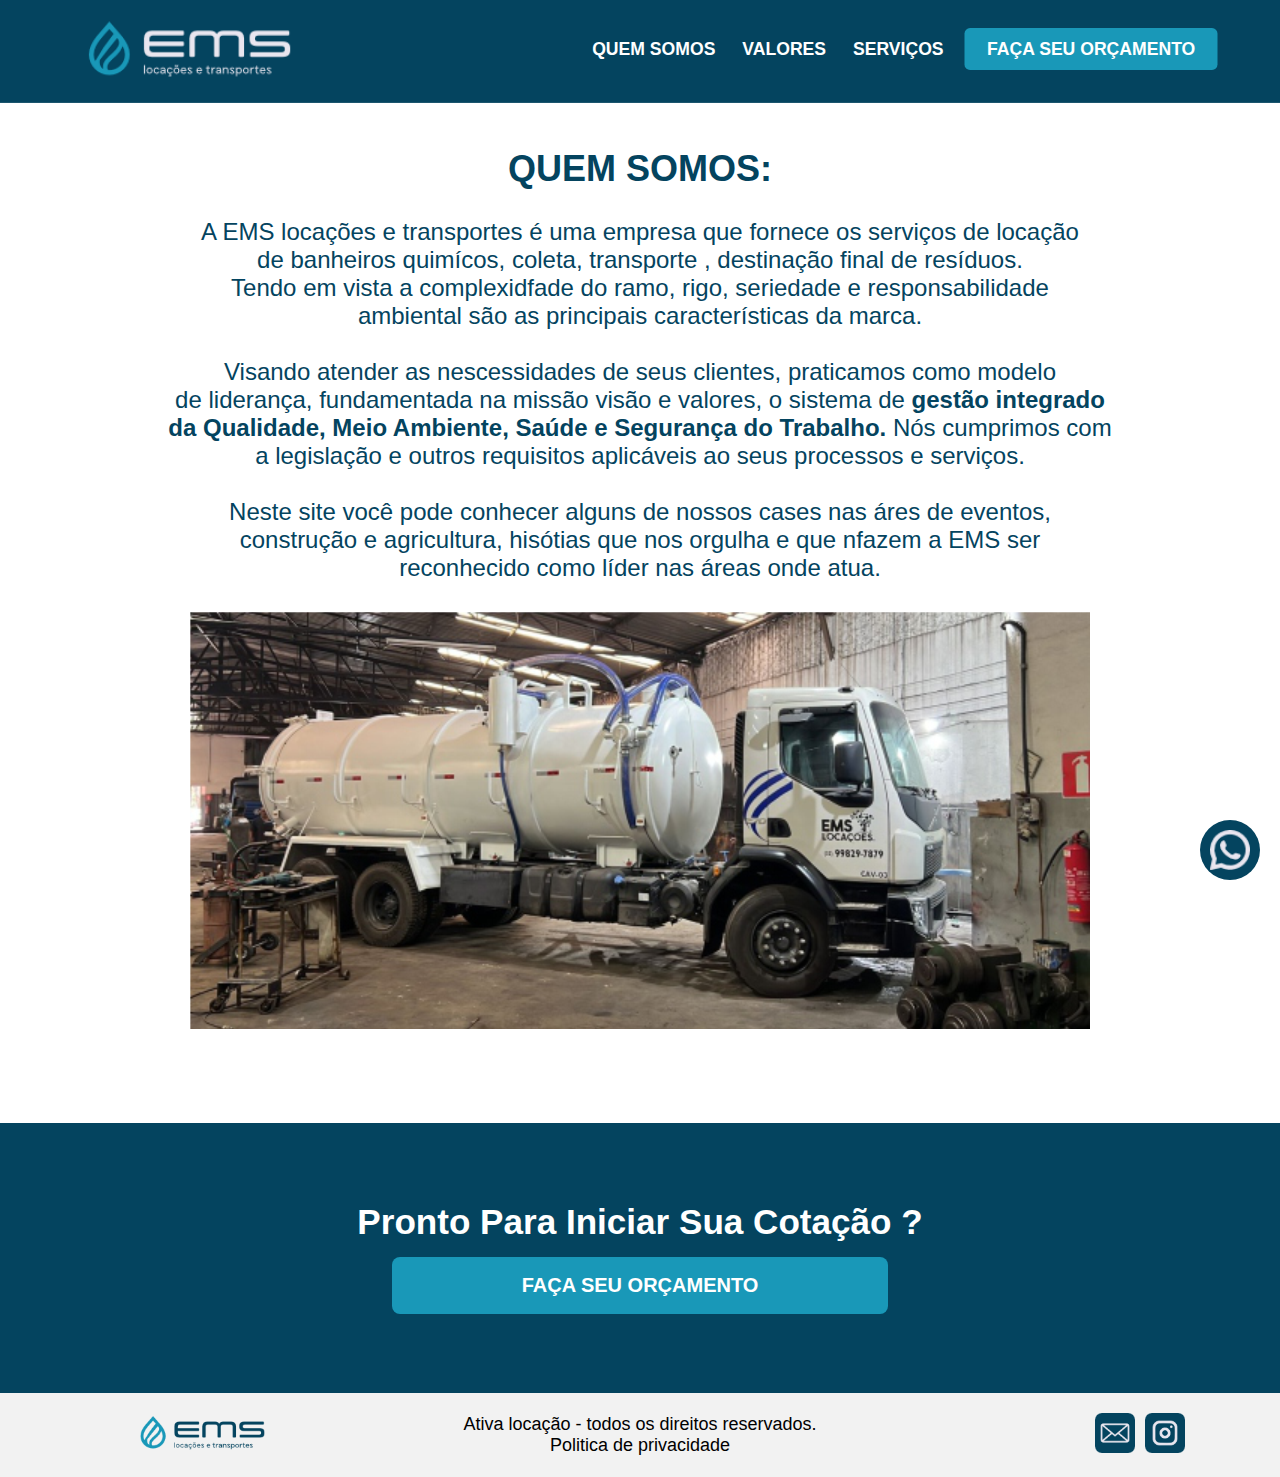
==== quemsomos.html @ a8e82fcf "commit de test" ====
<!DOCTYPE html>
<html lang="pt-BR">

<head>
    <meta charset="UTF-8">
    <meta http-equiv="X-UA-Compatible" content="IE=edge">
    <meta name="viewport" content="width=device-width, initial-scale=1.0">
    <link rel="stylesheet" href="./style.css">
    <link rel="icon" href="/img/icons8-in-transit.gif" type="imagem/gif">



    <title>EMS Locações e Transportes</title>
</head>

<body>
    <header class="cabecalho">
        <img class="logo" src="./img/logo2.png" alt="logo">
        <nav>
            <a class="cabecalho-item" href="./quemsomos.html"> <strong>QUEM SOMOS</strong> </a>
            <a class="cabecalho-item" href="./index.html"> <strong> VALORES</strong></a>
            <a class="cabecalho-item" href="./servicos.html"> <strong> SERVIÇOS </strong></a>
            <a class="btn"
                href="https://api.whatsapp.com/send?phone=5532999061607&text=Olá Gostaria de solicitar um orçamento!">
                <strong>FAÇA SEU ORÇAMENTO </strong> </a>
        </nav>

    </header>

    <section>
        <div class="quem">
            <h2>QUEM SOMOS:</h2>

            <P><br>
                A EMS locações e transportes é uma empresa que fornece os serviços de locação <br>
                de banheiros quimícos, coleta, transporte , destinação final de resíduos. <br>
                Tendo em vista a complexidfade do ramo, rigo, seriedade e responsabilidade <br>
                ambiental são as principais características da marca.
                <br>
                <br>
                Visando atender as nescessidades de seus clientes, praticamos como modelo <br>
                de liderança, fundamentada na missão visão e valores, o sistema de <strong>gestão integrado <br>
                    da Qualidade, Meio Ambiente, Saúde e Segurança do Trabalho. </strong> Nós cumprimos com <br>
                a legislação e outros requisitos aplicáveis ao seus processos e serviços.
                <br>
                <br>
                Neste site você pode conhecer alguns de nossos cases nas áres de eventos, <br>
                construção e agricultura, hisótias que nos orgulha e que nfazem a EMS ser <br>
                reconhecido como líder nas áreas onde atua.



            </P>

        </div>

        <div class="foto">
            <img src="./img/quem somos.png" alt="foto"><br><br><br><br><br><br>

        </div>
    </section>

    <section>
        <div class="simu">
            <h3>Pronto Para Iniciar Sua Cotação ?<br>
                <a href="https://api.whatsapp.com/send?phone=5532999061607&text=Olá Gostaria de solicitar um orçamento!"
                    class="button1">FAÇA SEU ORÇAMENTO</a>
            </h3>
        </div>

    </section>


    <footer>
        <div class="footer-left">
            <img src="./img/icone novo.png" alt="Ícone" class="footer-icon">
        </div>
        <div class="footer-middle">
            <p>Ativa locação - todos os direitos reservados. <br> Politica de privacidade</p>
        </div>
        <div class="footer-right">

            <a href="mailto:emslocacoesetransportes@gmail.com"><img src="./img/Icons/email icon.png" alt="email"
                    class="social-icon"></a>
            <a href="https://www.instagram.com/emslocacoes/"><img src="./img/Icons/instagram icon.png" alt="instagram"
                    class="social-icon"></a>
        </div>
        <div class="whatsapp-button">
            <a href="https://api.whatsapp.com/send?phone=5532999061607&text=Olá Gostaria de solicitar um orçamento!"
                target="_blank">
                <img src="./img/Icons/icone whatsss-2.png" alt="WhatsApp">
            </a>
        </div>

    </footer>

    <script src="./custom.js"></script>
</body>

</html>
---- style.css ----
.cabecalho-item {
    margin-left: 20px;
}

.cabecalho {
    transition: transform 0.3s ease;
}

.cabecalho:hover {
    transform: scale(1.1);
}

* {




    margin: 0;
    text-decoration: none;
    padding: 0;

}

.primeiro {
    margin: 0;
    border: none;
}

.container5 {

    position: relative;
}

.fadeInOut {
    opacity: 0;
    /* Começa com a opacidade zero */
    animation: fade 4s infinite;
    /* Aplica a animação "fade" com duração de 4 segundos */
}

@keyframes fade {

    0%,
    100% {
        opacity: 0;
    }

    /* Começa e termina com a opacidade zero */
    50% {
        opacity: 1;
    }

    /* Opacidade máxima no meio da animação */
}

.image-wrapper {
    position: relative;
    display: inline-block;
}

.fadeInOut {

    position: absolute;
    top: 50%;
    left: 50%;
    transform: translate(-50%, -50%);
    text-align: center;
    color: #fff;
    font-size: 60px;
    opacity: 0;
    /* Começa com a opacidade zero */
    animation: fade 4s infinite;

}



body {
    font-family: Arial, Helvetica, sans-serif;
    overflow-x: auto;

}

@media (max-width: 600px) {

    .corpo,
    .container-text {
        font-size: 10px;
        margin: auto;



    }
}







.cabecalho {

    display: flex;


    flex-direction: row;
    align-items: center;
    justify-content: space-around;
    background-color: rgb(4, 68, 95);
}


@media (max-width: 600px) {

    .cabecalho {
        float: none;
        flex-direction: column;
        justify-content: center;
        text-align: center;



    }
}

.cabecalho-item {
    color: white;
}


.btn {
    display: inline-block;
    padding: 10px 20px;
    background-color: #1998b8;
    color: #fff;
    border: none;
    border-radius: 5px;
    font-size: 16px;
    text-align: center;
    text-decoration: none;
    cursor: pointer;
    margin-left: 15px;
}

.btn:hover {
    background-color: #0056b3;
}

.logo {
    padding: 24px;
}

.container-text {
    border: none;
    font-size: 30px;


    color: rgb(0, 0, 0);
    height: 200px;
    background-color: #f1f1f1;
    text-align: center;
    background-color: rgb(251, 251, 251);


}

.centered-text {
    margin-top: 65px;
    color: rgb(4, 68, 95);
    font-size: 40px;
    margin-bottom: 65px;


}



/*aqui é o menu com os 4 itens*/


/*arrumar espaçamento entre a imagem e as divs*/
.servicos a {
    color: #fff;

}


.servicos h2 {

    font-size: 30px;
    color: white;
    text-align: center;
    padding-bottom: 30px;
    background-color: rgb(25, 152, 184);
    height: 15vh;

}

.image-container {

    color: white;
    display: flex;
    justify-content: space-evenly;
    margin-bottom: px;
    background-color: rgb(25, 152, 184);


}



.image-wrapper {

    text-align: center;
    width: 100%;
    height: 100%;


    object-fit: cover;
}



.image-wrapper img {

    width: 100%;
    height: auto;
}

.image-wrapper1 {
    text-align: center;
    margin-bottom: 40px;




    object-fit: cover;
}

.image-wrapper1 img {
    width: 100%;
    height: auto;
}

.image-wrapper1 h3 {
    color: #f1f1f1;
    margin: 10px 0;

}





.image-wrapper a {
    font-size: 10px;

    text-decoration: none;
    color: white;
}

/*parte do icones*/


.icons-3 {



    display: flex;

    justify-content: center;
    width: 100%;
    height: 100%;
    object-fit: cover;

}

@media (max-width: 600px) {
    .icons-3 {
        height: 24vh;
        text-align: center;
    }
}

/*lista */
.par {
    margin-top: 10px;
    display: flex;
    justify-content: space-around;
    margin-bottom: 30px;
    font-size: 20px;
    text-align: left;







}

.par1 {
    margin-top: 10px;
    display: flex;
    justify-content: space-around;
    margin-bottom: 30px;
    font-size: 20px;
    text-align: right;







}

.par li {
    list-style-type: none;
}

.name-par {
    margin-top: 45px;
    text-align: center;
    border-bottom: 30px;




}

.simu {
    font-size: 30px;
    color: white;
    display: flex;
    justify-content: center;
    align-items: center;
    height: 30vh;
    background-color: rgb(4, 68, 95);
    text-align: center;

}

@media (max-width: 600px) {
    .simu {
        flex-direction: column;
        margin-left: 20px;
        margin-right: 20px;
    }


}

.button1 {
    margin-top: 15px;
    display: inline-block;
    padding: 17px 130px;
    background-color: rgb(25, 152, 184);
    color: white;
    text-decoration: none;
    font-size: 20px;
    border-radius: 8px;


}


/*rodape e whatsapp*/
.whatsapp-button {
    position: fixed;
    bottom: 20px;
    right: 20px;
    z-index: 9999;
}

.whatsapp-button a {
    display: block;
    width: 60px;
    height: 60px;
    background-color: rgb(4, 68, 95);
    border-radius: 50%;
    text-align: center;
    padding: 10px;
    box-sizing: border-box;
}

.whatsapp-button img {
    width: 100%;
    height: 100%;
    object-fit: cover;
}

footer {
    display: flex;
    align-items: center;
    justify-content: center;
    background-color: #f2f2f2;
    padding: 20px;
}

.footer-left {
    flex: 1;
    align-items: center;
    margin-left: 120px;


}

.footer-middle {
    flex: 2;
    text-align: center;
    font-size: 18px;
    margin-right: 120px;
}

.footer-right {
    flex: 1;
    display: flex;
    justify-content: center;
}

.footer-icon {
    width: 50%;
    height: 50%;
}

.social-icon {
    width: 40px;
    height: 40px;
    margin-left: 10px;
}

@media (max-width: 600px) {
    .footer {
        flex-direction: column;
        margin-left: auto;
        margin-right: auto;
    }


}





/*pagina de serviços*/

.texto {
    width: 100%;
    height: 100%;
    object-fit: cover;
    margin-left: 130px;
}

.textoo {
    flex: 1;
    text-align: center;
    font-weight: 100;


}

.imagee {
    margin-left: 100px;
    margin-right: 100px;

}

.texto h2 {
    text-align: center;
    color: rgb(4, 68, 95);
}


@media only screen and (max-width: 768px) {
    .texto {
        max-width: 100%;
        height: auto;
    }
}

/*quem somos*/
.quem {
    margin-top: 50px;
    text-align: center;
    font-size: 24px;
    color: rgb(4, 68, 95);

}

@media (max-width: 600px) {

    .quem {
        font-size: 15px;
        margin: auto;



    }
}

.foto {
    width: auto;
    height: auto;
    text-align: center;
    margin-top: 30px;
}

@media (max-width: 600px) {

    .foto {}
}
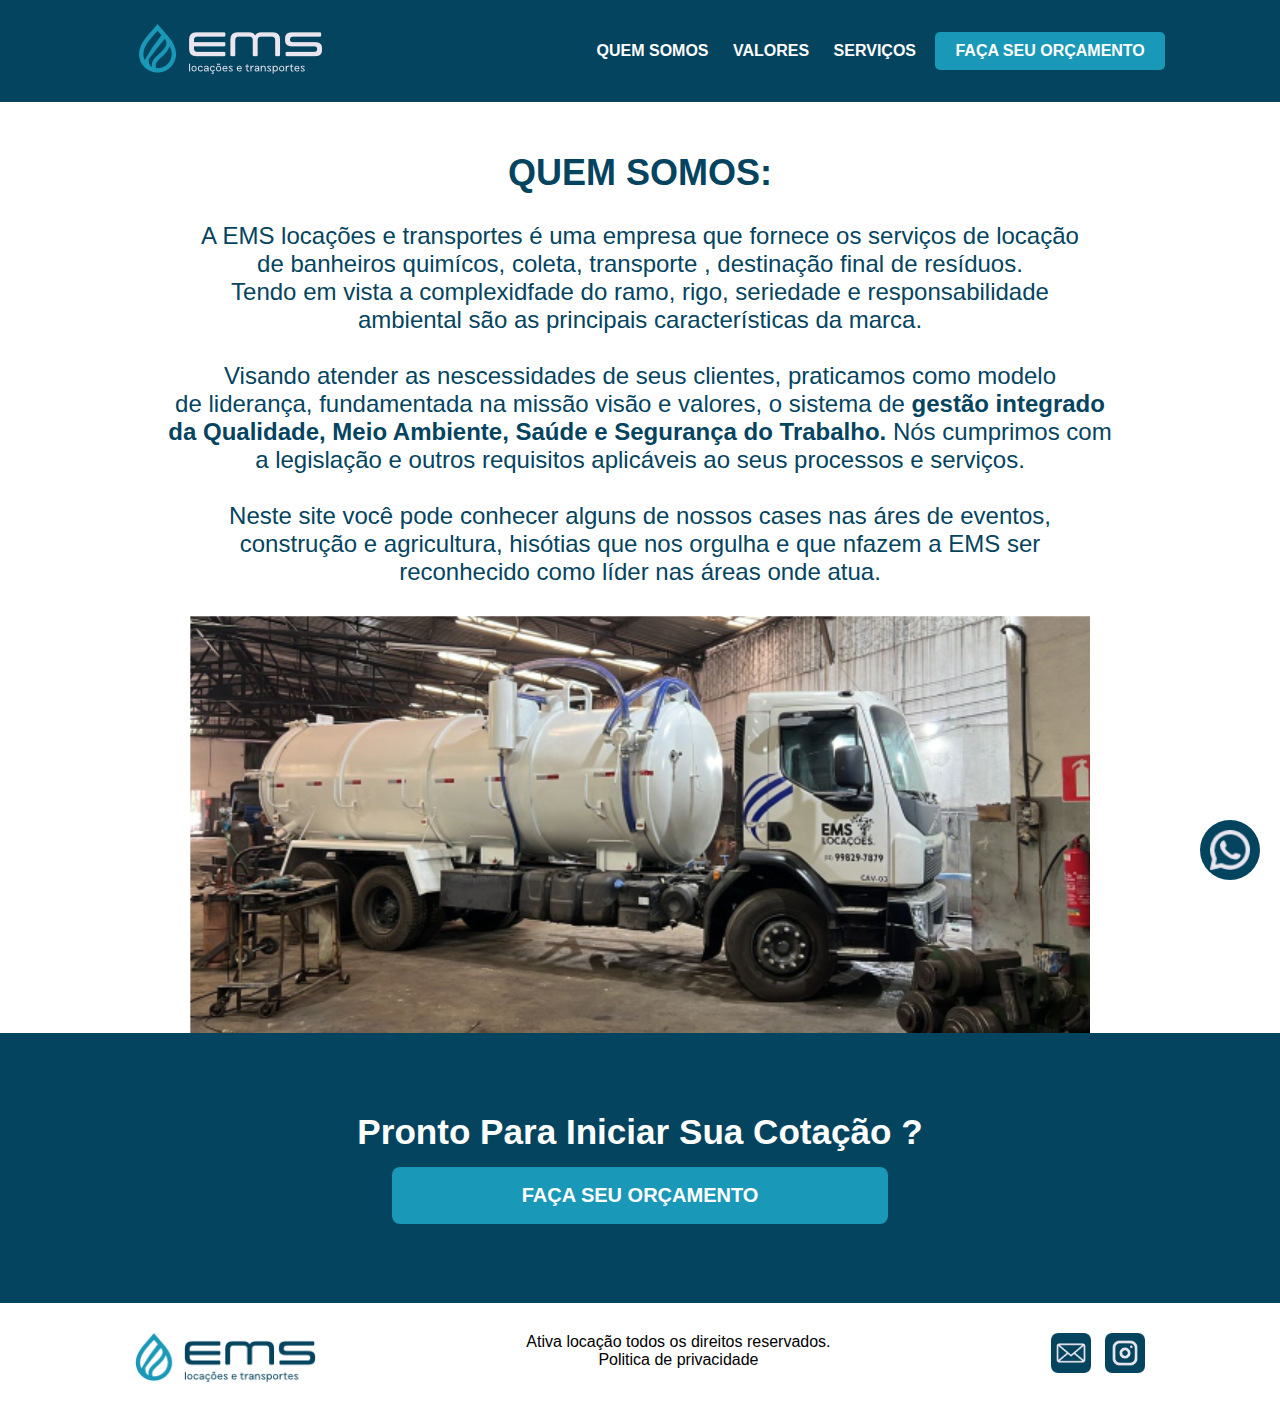
==== commit 1ff290c5: "feat: mobile and desktop refactor" ====
--- a/quemsomos.html
+++ b/quemsomos.html
@@ -1,100 +1,137 @@
 <!DOCTYPE html>
 <html lang="pt-BR">
-
-<head>
-    <meta charset="UTF-8">
-    <meta http-equiv="X-UA-Compatible" content="IE=edge">
-    <meta name="viewport" content="width=device-width, initial-scale=1.0">
-    <link rel="stylesheet" href="./style.css">
-    <link rel="icon" href="/img/icons8-in-transit.gif" type="imagem/gif">
-
-
+  <head>
+    <meta charset="UTF-8" />
+    <meta http-equiv="X-UA-Compatible" content="IE=edge" />
+    <meta name="viewport" content="width=device-width, initial-scale=1.0" />
+    <link rel="stylesheet" href="./style.css" />
+    <link rel="icon" href="/img/icons8-in-transit.gif" type="imagem/gif" />
 
     <title>EMS Locações e Transportes</title>
-</head>
+  </head>
 
-<body>
+  <body>
     <header class="cabecalho">
-        <img class="logo" src="./img/logo2.png" alt="logo">
-        <nav>
-            <a class="cabecalho-item" href="./quemsomos.html"> <strong>QUEM SOMOS</strong> </a>
-            <a class="cabecalho-item" href="./index.html"> <strong> VALORES</strong></a>
-            <a class="cabecalho-item" href="./servicos.html"> <strong> SERVIÇOS </strong></a>
-            <a class="btn"
-                href="https://api.whatsapp.com/send?phone=5532999061607&text=Olá Gostaria de solicitar um orçamento!">
-                <strong>FAÇA SEU ORÇAMENTO </strong> </a>
-        </nav>
-
+        <a href="index.html">
+            <img class="logo" src="./img/logo2.png" alt="logo">
+        </a>
+      <nav>
+        <a class="cabecalho-item" href="./quemsomos.html">
+          <strong>QUEM SOMOS</strong>
+        </a>
+        <a class="cabecalho-item" href="./index.html">
+          <strong> VALORES</strong></a
+        >
+        <a class="cabecalho-item" href="./servicos.html">
+          <strong> SERVIÇOS </strong></a
+        >
+        <a
+          class="btn"
+          href="https://api.whatsapp.com/send?phone=5532999061607&text=Olá Gostaria de solicitar um orçamento!"
+          target="_blank">
+          <strong>FAÇA SEU ORÇAMENTO </strong>
+        </a>
+      </nav>
     </header>
 
     <section>
-        <div class="quem">
-            <h2>QUEM SOMOS:</h2>
+      <div class="quem">
+        <h2>QUEM SOMOS:</h2>
 
-            <P><br>
-                A EMS locações e transportes é uma empresa que fornece os serviços de locação <br>
-                de banheiros quimícos, coleta, transporte , destinação final de resíduos. <br>
-                Tendo em vista a complexidfade do ramo, rigo, seriedade e responsabilidade <br>
-                ambiental são as principais características da marca.
-                <br>
-                <br>
-                Visando atender as nescessidades de seus clientes, praticamos como modelo <br>
-                de liderança, fundamentada na missão visão e valores, o sistema de <strong>gestão integrado <br>
-                    da Qualidade, Meio Ambiente, Saúde e Segurança do Trabalho. </strong> Nós cumprimos com <br>
-                a legislação e outros requisitos aplicáveis ao seus processos e serviços.
-                <br>
-                <br>
-                Neste site você pode conhecer alguns de nossos cases nas áres de eventos, <br>
-                construção e agricultura, hisótias que nos orgulha e que nfazem a EMS ser <br>
-                reconhecido como líder nas áreas onde atua.
+        <p>
+          <br />
+          A EMS locações e transportes é uma empresa que fornece os serviços de
+          locação <br />
+          de banheiros quimícos, coleta, transporte , destinação final de
+          resíduos. <br />
+          Tendo em vista a complexidfade do ramo, rigo, seriedade e
+          responsabilidade <br />
+          ambiental são as principais características da marca.
+          <br />
+          <br />
+          Visando atender as nescessidades de seus clientes, praticamos como
+          modelo <br />
+          de liderança, fundamentada na missão visão e valores, o sistema de
+          <strong
+            >gestão integrado <br />
+            da Qualidade, Meio Ambiente, Saúde e Segurança do Trabalho.
+          </strong>
+          Nós cumprimos com <br />
+          a legislação e outros requisitos aplicáveis ao seus processos e
+          serviços.
+          <br />
+          <br />
+          Neste site você pode conhecer alguns de nossos cases nas áres de
+          eventos, <br />
+          construção e agricultura, hisótias que nos orgulha e que nfazem a EMS
+          ser <br />
+          reconhecido como líder nas áreas onde atua.
+        </p>
+      </div>
 
-
-
-            </P>
-
-        </div>
-
-        <div class="foto">
-            <img src="./img/quem somos.png" alt="foto"><br><br><br><br><br><br>
-
-        </div>
+      <div class="foto">
+        <img
+          src="./img/quem somos.png"
+          alt="foto" />
+      </div>
     </section>
 
     <section>
-        <div class="simu">
-            <h3>Pronto Para Iniciar Sua Cotação ?<br>
-                <a href="https://api.whatsapp.com/send?phone=5532999061607&text=Olá Gostaria de solicitar um orçamento!"
-                    class="button1">FAÇA SEU ORÇAMENTO</a>
-            </h3>
-        </div>
-
+      <div class="simu">
+        <h3>
+          Pronto Para Iniciar Sua Cotação ?<br />
+          <a
+            href="https://api.whatsapp.com/send?phone=5532999061607&text=Olá Gostaria de solicitar um orçamento!"
+            class="button1"
+            target="_blank"
+            >FAÇA SEU ORÇAMENTO</a
+          >
+        </h3>
+      </div>
     </section>
 
+    <footer>
+      <div class="footer-mobile">
+          <div class="container-mobile">
+              <div class="footer-left">
+                  <img src="./img/icone-novo.png" alt="Ícone" class="footer-icon">
+              </div>
+              <div class="footer-right">
+                  <a href="mailto:emslocacoesetransportes@gmail.com" target="_blank"><img src="./img/Icons/email icon.png" alt="email"
+                          class="social-icon"></a>
+                  <a href="https://www.instagram.com/emslocacoes/" target="_blank" ><img src="./img/Icons/instagram icon.png" alt="instagram"
+                          class="social-icon"></a>
+              </div>
+          </div>
+          <div>
+              <p>Ativa locação todos os direitos reservados. <br> Politica de privacidade</p>
+          </div>
+      </div>
 
-    <footer>
-        <div class="footer-left">
-            <img src="./img/icone novo.png" alt="Ícone" class="footer-icon">
-        </div>
-        <div class="footer-middle">
-            <p>Ativa locação - todos os direitos reservados. <br> Politica de privacidade</p>
-        </div>
-        <div class="footer-right">
+      <div class="footer-desktop">
+          <div>
+              <img src="./img/icone-novo.png" alt="Ícone" class="footer-icon">
+          </div>
+          <div>
+              <p>Ativa locação todos os direitos reservados. <br> Politica de privacidade</p>
+          </div>
+          <div class="footer-right">
+              <a href="mailto:emslocacoesetransportes@gmail.com" target="_blank"><img src="./img/Icons/email icon.png" alt="email"
+                      class="social-icon"></a>
+              <a href="https://www.instagram.com/emslocacoes/" target="_blank" ><img src="./img/Icons/instagram icon.png" alt="instagram"
+                      class="social-icon"></a>
+          </div>
+      </div>
+    
+      <div class="whatsapp-button">
+          <a href="https://api.whatsapp.com/send?phone=5532999061607&text=Olá Gostaria de solicitar um orçamento!"
+              target="_blank">
+              <img src="./img/Icons/icone whatsss-2.png" alt="WhatsApp">
+          </a>
+      </div>
 
-            <a href="mailto:emslocacoesetransportes@gmail.com"><img src="./img/Icons/email icon.png" alt="email"
-                    class="social-icon"></a>
-            <a href="https://www.instagram.com/emslocacoes/"><img src="./img/Icons/instagram icon.png" alt="instagram"
-                    class="social-icon"></a>
-        </div>
-        <div class="whatsapp-button">
-            <a href="https://api.whatsapp.com/send?phone=5532999061607&text=Olá Gostaria de solicitar um orçamento!"
-                target="_blank">
-                <img src="./img/Icons/icone whatsss-2.png" alt="WhatsApp">
-            </a>
-        </div>
-
-    </footer>
+  </footer>
 
     <script src="./custom.js"></script>
-</body>
-
-</html>+  </body>
+</html>
--- a/style.css
+++ b/style.css
@@ -1,514 +1,438 @@
 .cabecalho-item {
-    margin-left: 20px;
+  margin-left: 20px;
+}
+
+* {
+  margin: 0;
+  text-decoration: none;
+  padding: 0;
+}
+
+.primeiro {
+  margin: 0;
+  border: none;
+}
+
+.container5 {
+  position: relative;
+}
+
+.fadeInOut {
+  opacity: 0;
+  /* Começa com a opacidade zero */
+  animation: fade 4s infinite;
+  /* Aplica a animação "fade" com duração de 4 segundos */
+}
+
+@keyframes fade {
+  0%,
+  100% {
+    opacity: 0;
+  }
+
+  /* Começa e termina com a opacidade zero */
+  50% {
+    opacity: 1;
+  }
+
+  /* Opacidade máxima no meio da animação */
+}
+
+.image-wrapper {
+  position: relative;
+  display: inline-block;
+}
+
+.cabecalho nav a:hover {
+  opacity: 0.5;
+}
+
+.fadeInOut {
+  position: absolute;
+  top: 50%;
+  left: 50%;
+  transform: translate(-50%, -50%);
+  text-align: center;
+  color: #fff;
+  font-size: 60px;
+  opacity: 0;
+  /* Começa com a opacidade zero */
+  animation: fade 4s infinite;
+}
+
+body {
+  font-family: Arial, Helvetica, sans-serif;
+  overflow-x: auto;
+}
+
+@media (max-width: 600px) {
+  .corpo,
+  .container-text {
+    font-size: 10px;
+    margin: auto;
+  }
 }
 
 .cabecalho {
-    transition: transform 0.3s ease;
-}
-
-.cabecalho:hover {
-    transform: scale(1.1);
-}
-
-* {
-
-
-
-
-    margin: 0;
-    text-decoration: none;
-    padding: 0;
-
-}
-
-.primeiro {
-    margin: 0;
-    border: none;
-}
-
-.container5 {
-
-    position: relative;
-}
-
-.fadeInOut {
-    opacity: 0;
-    /* Começa com a opacidade zero */
-    animation: fade 4s infinite;
-    /* Aplica a animação "fade" com duração de 4 segundos */
-}
-
-@keyframes fade {
-
-    0%,
-    100% {
-        opacity: 0;
-    }
-
-    /* Começa e termina com a opacidade zero */
-    50% {
-        opacity: 1;
-    }
-
-    /* Opacidade máxima no meio da animação */
+  display: flex;
+
+  flex-direction: row;
+  align-items: center;
+  justify-content: space-around;
+  background-color: rgb(4, 68, 95);
+}
+
+@media (max-width: 600px) {
+  .cabecalho {
+    float: none;
+    flex-direction: column;
+    justify-content: center;
+    text-align: center;
+  }
+}
+
+.cabecalho-item {
+  color: white;
+}
+
+.btn {
+  display: inline-block;
+  padding: 10px 20px;
+  background-color: #1998b8;
+  color: #fff;
+  border: none;
+  border-radius: 5px;
+  font-size: 16px;
+  text-align: center;
+  text-decoration: none;
+  cursor: pointer;
+  margin-left: 15px;
+}
+
+.btn:hover {
+  background-color: #0056b3;
+}
+
+.logo {
+  padding: 24px;
+}
+
+.container-text {
+  border: none;
+  font-size: 30px;
+
+  color: rgb(0, 0, 0);
+  height: 200px;
+  background-color: #f1f1f1;
+  text-align: center;
+  background-color: rgb(251, 251, 251);
+  padding-top: 75px;
+}
+
+.centered-text {
+  color: rgb(4, 68, 95);
+  font-size: 40px;
+  margin-bottom: 65px;
+}
+
+/*aqui é o menu com os 4 itens*/
+
+/*arrumar espaçamento entre a imagem e as divs*/
+.servicos {
+  background-color: rgb(25, 152, 184);
+}
+
+.servicos a {
+  color: #fff;
+}
+
+.servicos h2 {
+  font-size: 30px;
+  color: white;
+  text-align: center;
+  padding-bottom: 30px;
+  height: 15vh;
+  padding-top: 75px;
+}
+
+.image-container {
+  color: white;
+  display: flex;
+  justify-content: space-evenly;
+  margin-bottom: px;
+  background-color: rgb(25, 152, 184);
 }
 
 .image-wrapper {
-    position: relative;
-    display: inline-block;
-}
-
-.fadeInOut {
-
-    position: absolute;
-    top: 50%;
-    left: 50%;
-    transform: translate(-50%, -50%);
+  text-align: center;
+  width: 100%;
+  height: 100%;
+
+  object-fit: cover;
+}
+
+.image-wrapper img {
+  width: 100%;
+  height: auto;
+}
+
+.image-wrapper1 {
+  text-align: center;
+  margin-bottom: 40px;
+
+  object-fit: cover;
+}
+
+.image-wrapper1 img {
+  width: 100%;
+  height: auto;
+}
+
+.image-wrapper1 h3 {
+  color: #f1f1f1;
+  margin: 10px 0;
+}
+
+.image-wrapper a {
+  font-size: 10px;
+
+  text-decoration: none;
+  color: white;
+}
+
+/*parte do icones*/
+
+.icons-3 {
+  display: flex;
+
+  justify-content: center;
+  width: 100%;
+  height: 100%;
+  object-fit: cover;
+}
+
+@media (max-width: 600px) {
+  .icons-3 {
+    height: 24vh;
     text-align: center;
-    color: #fff;
-    font-size: 60px;
-    opacity: 0;
-    /* Começa com a opacidade zero */
-    animation: fade 4s infinite;
-
-}
-
-
-
-body {
-    font-family: Arial, Helvetica, sans-serif;
-    overflow-x: auto;
-
-}
-
-@media (max-width: 600px) {
-
-    .corpo,
-    .container-text {
-        font-size: 10px;
-        margin: auto;
-
-
-
-    }
-}
-
-
-
-
-
-
-
-.cabecalho {
-
-    display: flex;
-
-
-    flex-direction: row;
-    align-items: center;
-    justify-content: space-around;
-    background-color: rgb(4, 68, 95);
-}
-
-
-@media (max-width: 600px) {
-
-    .cabecalho {
-        float: none;
-        flex-direction: column;
-        justify-content: center;
-        text-align: center;
-
-
-
-    }
-}
-
-.cabecalho-item {
-    color: white;
-}
-
-
-.btn {
-    display: inline-block;
-    padding: 10px 20px;
-    background-color: #1998b8;
-    color: #fff;
-    border: none;
-    border-radius: 5px;
-    font-size: 16px;
-    text-align: center;
-    text-decoration: none;
-    cursor: pointer;
-    margin-left: 15px;
-}
-
-.btn:hover {
-    background-color: #0056b3;
-}
-
-.logo {
-    padding: 24px;
-}
-
-.container-text {
-    border: none;
-    font-size: 30px;
-
-
-    color: rgb(0, 0, 0);
-    height: 200px;
-    background-color: #f1f1f1;
-    text-align: center;
-    background-color: rgb(251, 251, 251);
-
-
-}
-
-.centered-text {
-    margin-top: 65px;
-    color: rgb(4, 68, 95);
-    font-size: 40px;
-    margin-bottom: 65px;
-
-
-}
-
-
-
-/*aqui é o menu com os 4 itens*/
-
-
-/*arrumar espaçamento entre a imagem e as divs*/
-.servicos a {
-    color: #fff;
-
-}
-
-
-.servicos h2 {
-
-    font-size: 30px;
-    color: white;
-    text-align: center;
-    padding-bottom: 30px;
-    background-color: rgb(25, 152, 184);
-    height: 15vh;
-
-}
-
-.image-container {
-
-    color: white;
-    display: flex;
-    justify-content: space-evenly;
-    margin-bottom: px;
-    background-color: rgb(25, 152, 184);
-
-
-}
-
-
-
-.image-wrapper {
-
-    text-align: center;
-    width: 100%;
-    height: 100%;
-
-
-    object-fit: cover;
-}
-
-
-
-.image-wrapper img {
-
-    width: 100%;
-    height: auto;
-}
-
-.image-wrapper1 {
-    text-align: center;
-    margin-bottom: 40px;
-
-
-
-
-    object-fit: cover;
-}
-
-.image-wrapper1 img {
-    width: 100%;
-    height: auto;
-}
-
-.image-wrapper1 h3 {
-    color: #f1f1f1;
-    margin: 10px 0;
-
-}
-
-
-
-
-
-.image-wrapper a {
-    font-size: 10px;
-
-    text-decoration: none;
-    color: white;
-}
-
-/*parte do icones*/
-
-
-.icons-3 {
-
-
-
-    display: flex;
-
-    justify-content: center;
-    width: 100%;
-    height: 100%;
-    object-fit: cover;
-
-}
-
-@media (max-width: 600px) {
-    .icons-3 {
-        height: 24vh;
-        text-align: center;
-    }
+  }
 }
 
 /*lista */
 .par {
-    margin-top: 10px;
-    display: flex;
-    justify-content: space-around;
-    margin-bottom: 30px;
-    font-size: 20px;
-    text-align: left;
-
-
-
-
-
-
-
+  margin-top: 10px;
+  display: flex;
+  justify-content: space-around;
+  margin-bottom: 30px;
+  font-size: 20px;
+  text-align: left;
 }
 
 .par1 {
-    margin-top: 10px;
-    display: flex;
-    justify-content: space-around;
-    margin-bottom: 30px;
-    font-size: 20px;
-    text-align: right;
-
-
-
-
-
-
-
+  margin-top: 10px;
+  display: flex;
+  justify-content: space-around;
+  margin-bottom: 30px;
+  font-size: 20px;
+  text-align: right;
 }
 
 .par li {
-    list-style-type: none;
+  list-style-type: none;
 }
 
 .name-par {
-    margin-top: 45px;
-    text-align: center;
-    border-bottom: 30px;
-
-
-
-
+  margin-top: 45px;
+  text-align: center;
+  border-bottom: 30px;
 }
 
 .simu {
-    font-size: 30px;
-    color: white;
-    display: flex;
-    justify-content: center;
-    align-items: center;
-    height: 30vh;
-    background-color: rgb(4, 68, 95);
-    text-align: center;
-
-}
-
-@media (max-width: 600px) {
-    .simu {
-        flex-direction: column;
-        margin-left: 20px;
-        margin-right: 20px;
-    }
-
-
+  font-size: 30px;
+  color: white;
+  justify-content: center;
+  align-items: center;
+  height: 30vh;
+  background-color: rgb(4, 68, 95);
+  text-align: center;
+  display: flex;
+  flex-direction: column;
+  margin-top: -4px;
 }
 
 .button1 {
-    margin-top: 15px;
-    display: inline-block;
-    padding: 17px 130px;
-    background-color: rgb(25, 152, 184);
-    color: white;
-    text-decoration: none;
-    font-size: 20px;
-    border-radius: 8px;
-
-
-}
-
+  margin-top: 15px;
+  display: inline-block;
+  padding: 17px 130px;
+  background-color: rgb(25, 152, 184);
+  color: white;
+  text-decoration: none;
+  font-size: 20px;
+  border-radius: 8px;
+}
 
 /*rodape e whatsapp*/
 .whatsapp-button {
-    position: fixed;
-    bottom: 20px;
-    right: 20px;
-    z-index: 9999;
+  position: fixed;
+  bottom: 20px;
+  right: 20px;
+  z-index: 9999;
 }
 
 .whatsapp-button a {
-    display: block;
-    width: 60px;
-    height: 60px;
-    background-color: rgb(4, 68, 95);
-    border-radius: 50%;
-    text-align: center;
-    padding: 10px;
-    box-sizing: border-box;
+  display: block;
+  width: 60px;
+  height: 60px;
+  background-color: rgb(4, 68, 95);
+  border-radius: 50%;
+  text-align: center;
+  padding: 10px;
+  box-sizing: border-box;
 }
 
 .whatsapp-button img {
-    width: 100%;
-    height: 100%;
-    object-fit: cover;
-}
-
-footer {
-    display: flex;
-    align-items: center;
-    justify-content: center;
-    background-color: #f2f2f2;
-    padding: 20px;
-}
-
-.footer-left {
-    flex: 1;
-    align-items: center;
-    margin-left: 120px;
-
-
-}
-
-.footer-middle {
-    flex: 2;
-    text-align: center;
-    font-size: 18px;
-    margin-right: 120px;
-}
-
-.footer-right {
-    flex: 1;
-    display: flex;
-    justify-content: center;
+  width: 100%;
+  height: 100%;
+  object-fit: cover;
 }
 
 .footer-icon {
-    width: 50%;
-    height: 50%;
+  height: 50px;
 }
 
 .social-icon {
-    width: 40px;
-    height: 40px;
-    margin-left: 10px;
-}
-
-@media (max-width: 600px) {
-    .footer {
-        flex-direction: column;
-        margin-left: auto;
-        margin-right: auto;
-    }
-
-
-}
-
-
-
-
+  width: 40px;
+  height: 40px;
+  margin-left: 10px;
+}
 
 /*pagina de serviços*/
 
 .texto {
-    width: 100%;
-    height: 100%;
-    object-fit: cover;
-    margin-left: 130px;
+  width: 100%;
+  height: 100%;
+  object-fit: cover;
+  text-align: center;
 }
 
 .textoo {
-    flex: 1;
-    text-align: center;
-    font-weight: 100;
-
-
+  flex: 1;
+  text-align: center;
+  font-weight: 100;
 }
 
 .imagee {
-    margin-left: 100px;
-    margin-right: 100px;
-
+  margin-left: 100px;
+  margin-right: 100px;
 }
 
 .texto h2 {
-    text-align: center;
-    color: rgb(4, 68, 95);
-}
-
+  text-align: center;
+  color: rgb(4, 68, 95);
+}
 
 @media only screen and (max-width: 768px) {
-    .texto {
-        max-width: 100%;
-        height: auto;
-    }
+  .texto {
+    max-width: 100%;
+    height: auto;
+  }
 }
 
 /*quem somos*/
 .quem {
-    margin-top: 50px;
+  margin-top: 50px;
+  text-align: center;
+  font-size: 24px;
+  color: rgb(4, 68, 95);
+}
+
+@media (max-width: 600px) {
+  .quem {
+    font-size: 18px;
+    margin: auto;
+    line-height: 30px;
+    padding: 30px 30px;
+  }
+}
+
+.foto {
+  width: auto;
+  height: auto;
+  text-align: center;
+  margin-top: 30px;
+}
+
+@media (max-width: 600px) {
+  .foto img {
+    width: 100%;
+  }
+}
+
+.footer-desktop {
+  display: flex;
+  justify-content: space-around;
+  padding: 30px;
+  box-sizing: border-box;
+  text-align: center;
+}
+
+.footer-mobile {
+  display: none;
+}
+
+@media (min-width: 200px) and (max-width: 800px) {
+  .btn {
+    margin-top: 20px;
+    margin-bottom: 20px;
+  }
+  #animatedText {
+    display: none;
+  }
+  .centered-text {
+    margin-top: 0;
+    font-size: 30px;
+    margin-bottom: 0;
+    padding-top: 40px;
+  }
+  .servicos {
+    padding-top: 30px;
+  }
+  .par {
+    padding: 10px 20px;
+    font-size: 12px;
+  }
+  .servicos h2 {
+    padding-top: 0;
+    padding-bottom: 0;
+  }
+
+  .simu h3 {
+    font-size: 20px;
+  }
+  .button1 {
+    padding: 17px 30px;
+  }
+  .footer-desktop {
+    display: none;
+  }
+
+  .footer-mobile {
+    display: block;
+  }
+  .footer-left {
+    margin-left: 0;
+  }
+  .footer-mobile p {
+    margin-top: 35px;
     text-align: center;
-    font-size: 24px;
-    color: rgb(4, 68, 95);
-
-}
-
-@media (max-width: 600px) {
-
-    .quem {
-        font-size: 15px;
-        margin: auto;
-
-
-
-    }
-}
-
-.foto {
-    width: auto;
-    height: auto;
-    text-align: center;
-    margin-top: 30px;
-}
-
-@media (max-width: 600px) {
-
-    .foto {}
-}+    margin-bottom: 75px;
+  }
+  .container-mobile {
+    display: flex;
+    justify-content: space-between;
+    margin: 40px 20px;
+  }
+  #img-servico {
+    width: 100%;
+  }
+}
